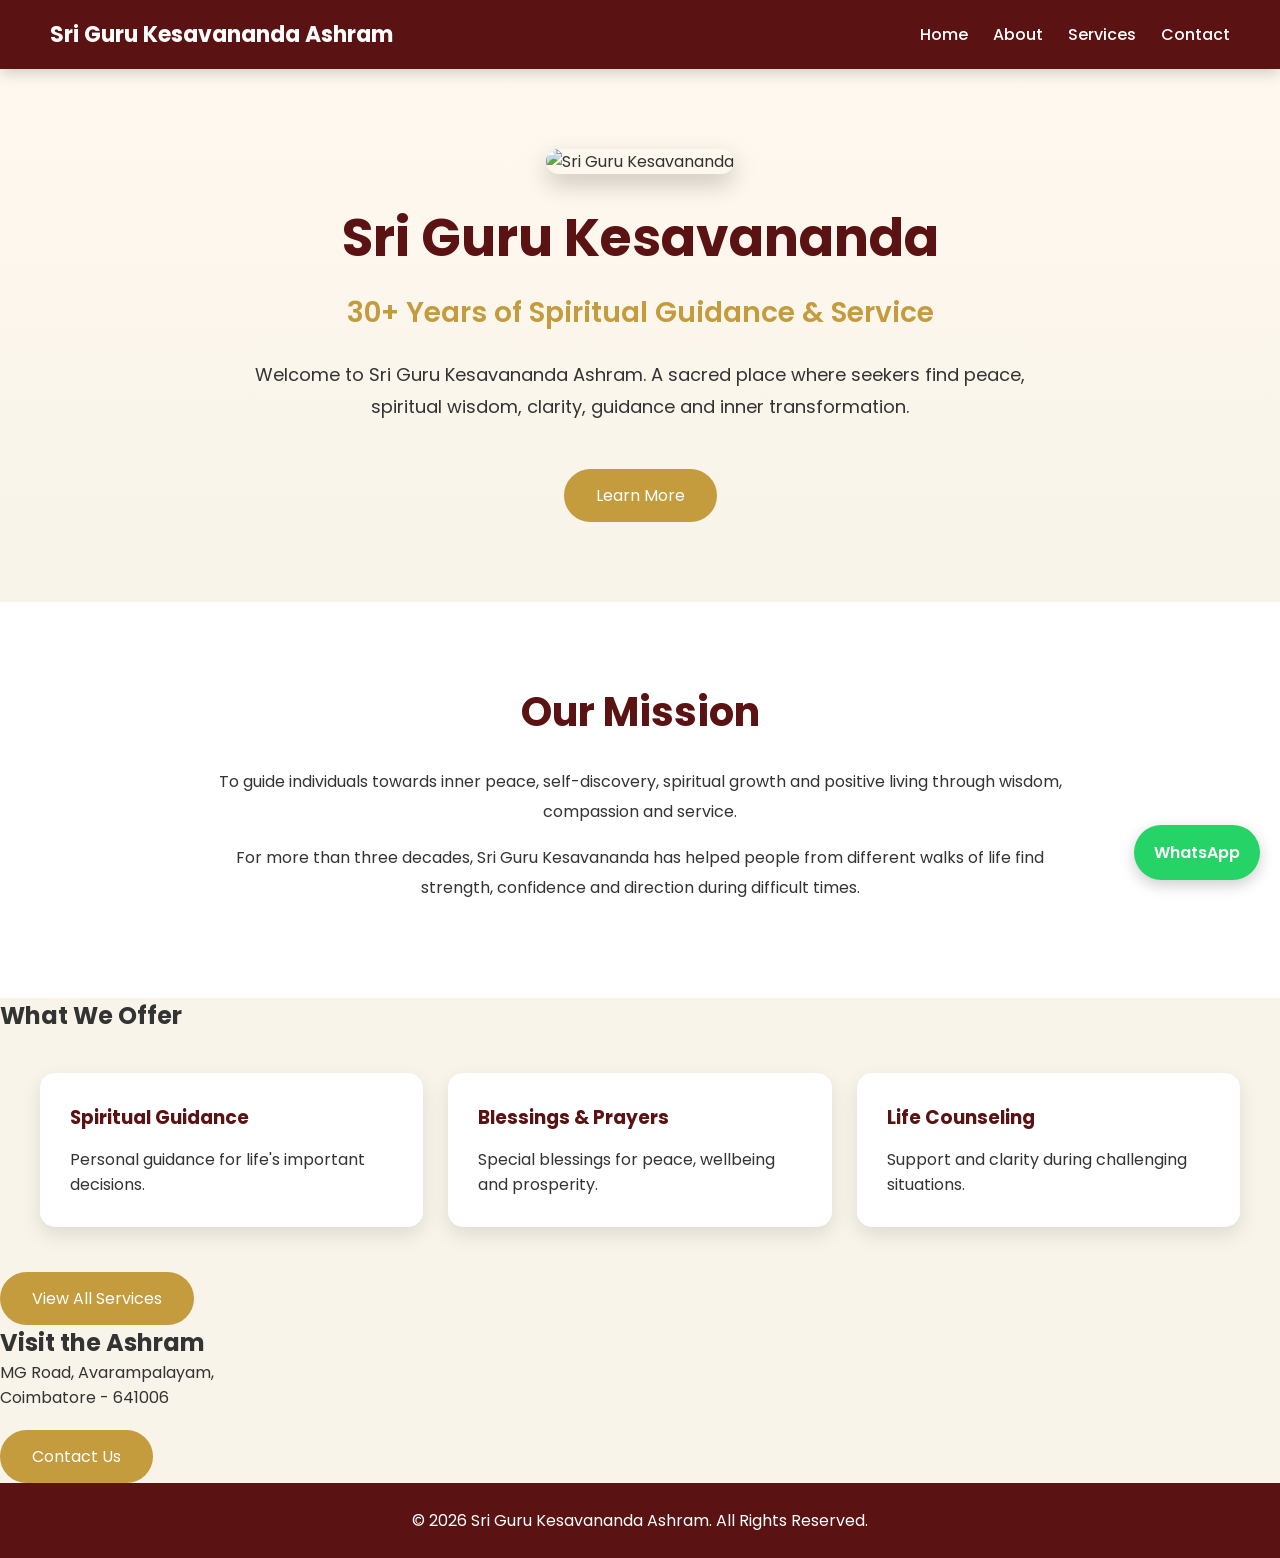
==== index.html @ 55d25a9f "Add files via upload" ====
<!DOCTYPE html>
<html lang="en">

<head>
<meta charset="UTF-8">
<meta name="viewport" content="width=device-width, initial-scale=1.0">

<title>Sri Guru Kesavananda Ashram</title>

<link rel="preconnect" href="https://fonts.googleapis.com">
<link rel="preconnect" href="https://fonts.gstatic.com" crossorigin>

<link href="https://fonts.googleapis.com/css2?family=Poppins:wght@300;400;500;600;700&display=swap" rel="stylesheet">

<link rel="stylesheet" href="style.css">

</head>

<body>

<nav>

<div class="logo">
Sri Guru Kesavananda Ashram
</div>

<ul>
<li><a href="index.html">Home</a></li>
<li><a href="about.html">About</a></li>
<li><a href="services.html">Services</a></li>
<li><a href="contact.html">Contact</a></li>
</ul>

</nav>

<section class="hero">

<div class="hero-content">

<img src="images/guruji.jpg.png" alt="Sri Guru Kesavananda" class="guru-img">

<h1>Sri Guru Kesavananda</h1>

<h3>30+ Years of Spiritual Guidance & Service</h3>

<p>
Welcome to Sri Guru Kesavananda Ashram.
A sacred place where seekers find peace, spiritual wisdom,
clarity, guidance and inner transformation.
</p>

<a href="about.html" class="btn">
Learn More
</a>

</div>

</section>

<section class="about">

<h2>Our Mission</h2>

<p>
To guide individuals towards inner peace, self-discovery,
spiritual growth and positive living through wisdom,
compassion and service.
</p>

<p>
For more than three decades, Sri Guru Kesavananda has helped
people from different walks of life find strength,
confidence and direction during difficult times.
</p>

</section>

<section class="services-preview">

<h2>What We Offer</h2>

<div class="service-grid">

<div class="card">
<h3>Spiritual Guidance</h3>
<p>Personal guidance for life's important decisions.</p>
</div>

<div class="card">
<h3>Blessings & Prayers</h3>
<p>Special blessings for peace, wellbeing and prosperity.</p>
</div>

<div class="card">
<h3>Life Counseling</h3>
<p>Support and clarity during challenging situations.</p>
</div>

</div>

<br>

<a href="services.html" class="btn">
View All Services
</a>

</section>

<section class="contact-preview">

<h2>Visit the Ashram</h2>

<p>
MG Road, Avarampalayam,<br>
Coimbatore - 641006
</p>

<a href="contact.html" class="btn">
Contact Us
</a>

</section>

<a href="https://wa.me/919360560989" target="_blank" class="whatsapp">
WhatsApp
</a>

<footer>
© 2026 Sri Guru Kesavananda Ashram. All Rights Reserved.
</footer>

</body>

</html>
---- style.css ----
*{
    margin:0;
    padding:0;
    box-sizing:border-box;
}

html{
    scroll-behavior:smooth;
}

body{
    font-family:'Poppins',sans-serif;
    background:#f8f4ea;
    color:#333;
}

/* Navbar */

nav{
    background:#5b1212;
    color:white;
    display:flex;
    justify-content:space-between;
    align-items:center;
    padding:18px 50px;
    position:sticky;
    top:0;
    z-index:1000;
    box-shadow:0 3px 15px rgba(0,0,0,0.2);
}

.logo{
    font-size:22px;
    font-weight:700;
}

nav ul{
    display:flex;
    list-style:none;
}

nav ul li{
    margin-left:25px;
}

nav ul li a{
    color:white;
    text-decoration:none;
    font-weight:500;
    transition:0.3s;
}

nav ul li a:hover{
    color:#d6b35d;
}

/* Hero */

.hero{
    padding:80px 20px;
    text-align:center;
    background:linear-gradient(to bottom,#fff8ee,#f8f4ea);
}

.guru-img{
    width:350px;
    max-width:90%;
    border-radius:20px;
    box-shadow:0 10px 25px rgba(0,0,0,0.2);
}

.hero h1{
    margin-top:25px;
    color:#5b1212;
    font-size:52px;
}

.hero h3{
    margin-top:15px;
    color:#c49b3d;
    font-size:28px;
    font-weight:600;
}

.hero p{
    max-width:800px;
    margin:25px auto;
    font-size:18px;
    line-height:1.8;
}

/* Button */

.btn{
    display:inline-block;
    background:#c49b3d;
    color:white;
    text-decoration:none;
    padding:14px 32px;
    border-radius:40px;
    margin-top:20px;
    transition:0.3s;
}

.btn:hover{
    background:#a8842e;
    transform:translateY(-3px);
}

/* Sections */

.about,
.services,
.contact{
    padding:80px 20px;
    text-align:center;
}

.about{
    background:white;
}

.about h2,
.services h2,
.contact h2{
    color:#5b1212;
    font-size:40px;
    margin-bottom:25px;
}

.about p{
    max-width:850px;
    margin:15px auto;
    line-height:1.9;
}

/* Services */

.service-grid{
    display:grid;
    grid-template-columns:repeat(auto-fit,minmax(250px,1fr));
    gap:25px;
    max-width:1200px;
    margin:auto;
    margin-top:40px;
}

.card{
    background:white;
    padding:30px;
    border-radius:15px;
    box-shadow:0 8px 20px rgba(0,0,0,0.1);
    transition:0.3s;
}

.card:hover{
    transform:translateY(-8px);
}

.card h3{
    color:#5b1212;
    margin-bottom:15px;
}

/* Contact */

.contact{
    background:white;
}

.contact p{
    margin:15px 0;
    font-size:18px;
}

/* WhatsApp */

.whatsapp{
    position:fixed;
    right:20px;
    bottom:20px;
    background:#25D366;
    color:white;
    text-decoration:none;
    padding:15px 20px;
    border-radius:50px;
    font-weight:600;
    box-shadow:0 5px 15px rgba(0,0,0,0.2);
}

/* Footer */

footer{
    background:#5b1212;
    color:white;
    text-align:center;
    padding:25px;
}

/* Mobile */

@media(max-width:768px){

    nav{
        flex-direction:column;
        padding:20px;
    }

    nav ul{
        margin-top:15px;
        flex-wrap:wrap;
        justify-content:center;
    }

    nav ul li{
        margin:10px;
    }

    .hero h1{
        font-size:36px;
    }

    .hero h3{
        font-size:22px;
    }

    .guru-img{
        width:260px;
    }

}
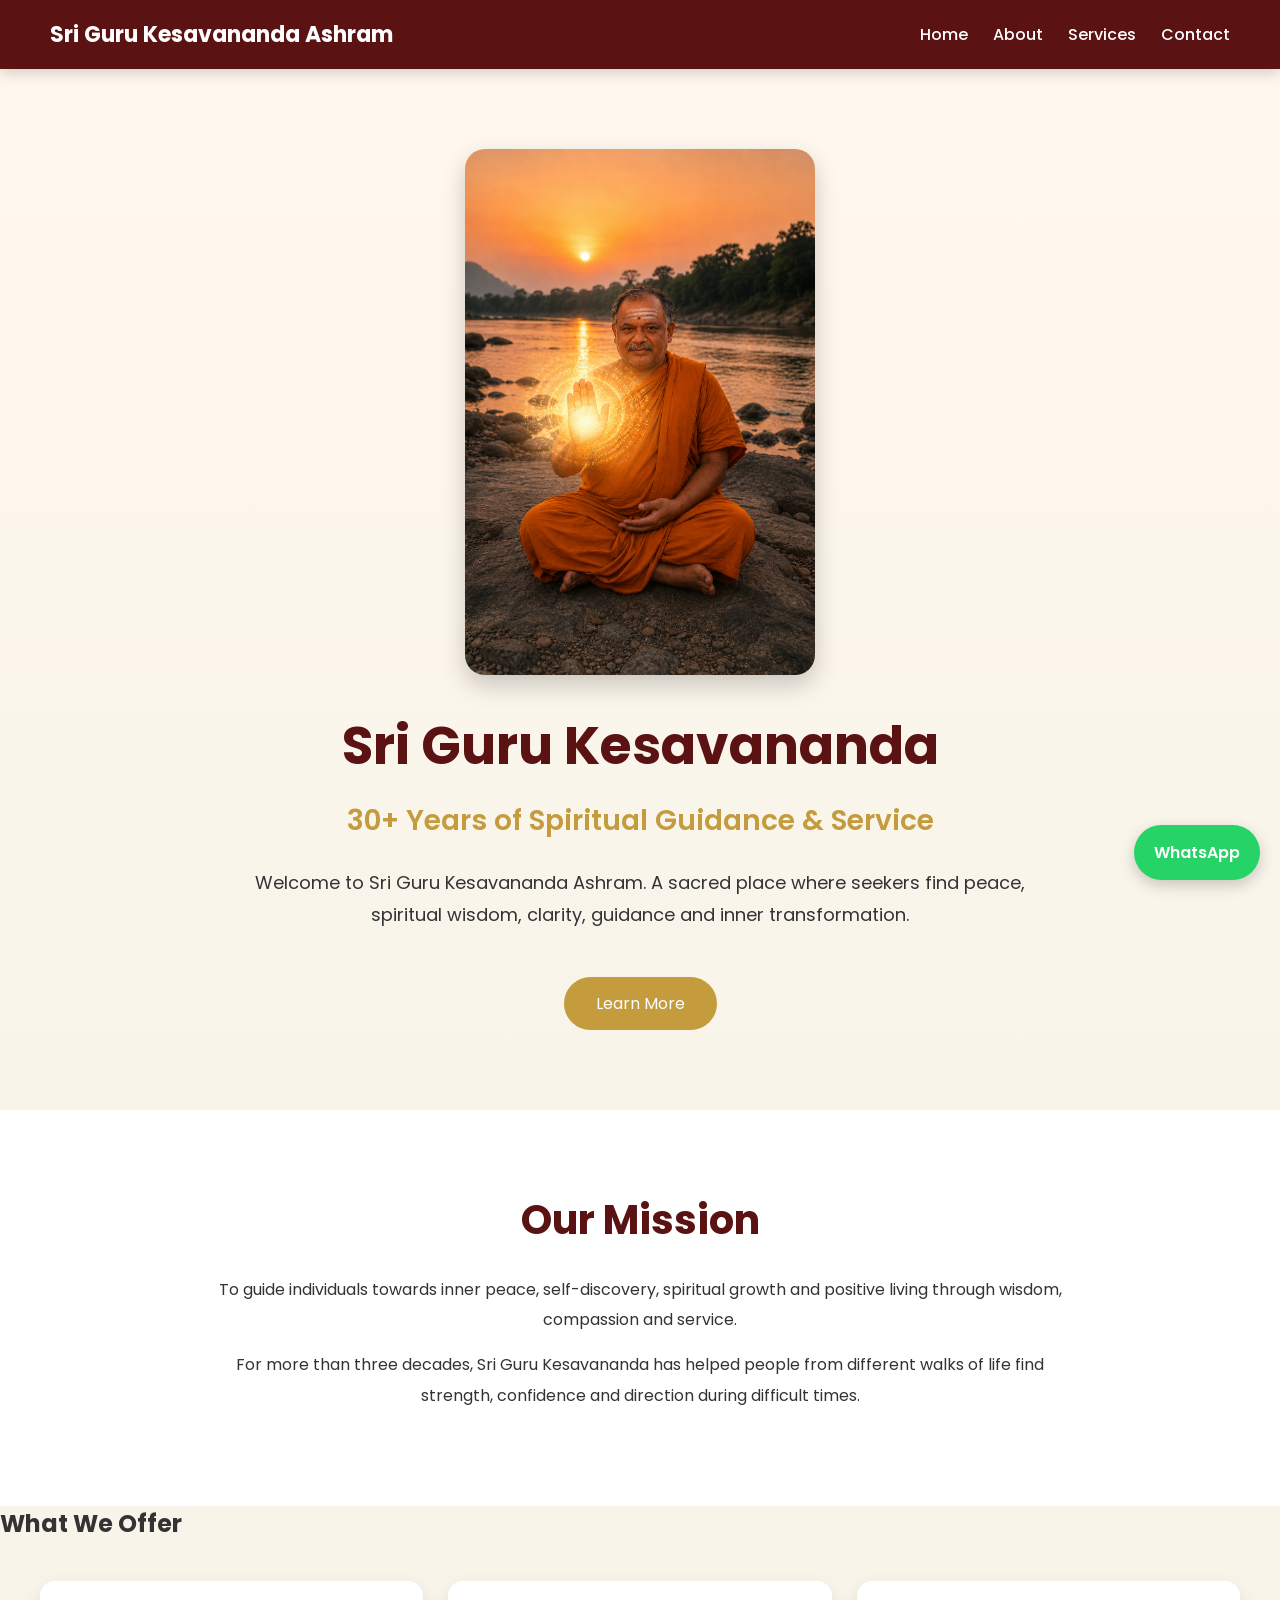
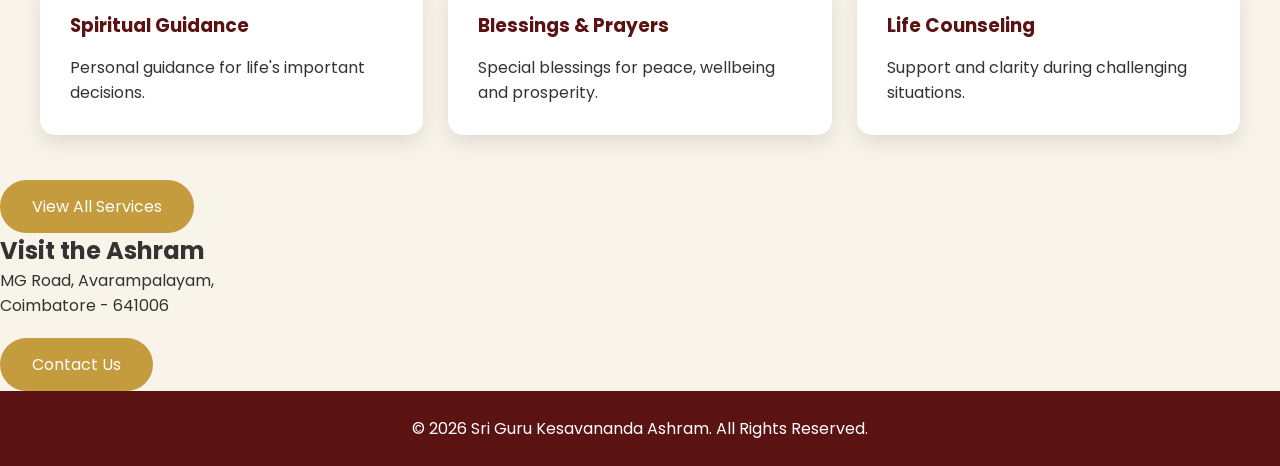
==== commit 965d1098: "Add files via upload" ====
--- a/index.html
+++ b/index.html
@@ -37,7 +37,7 @@
 
 <div class="hero-content">
 
-<img src="images/guruji.jpg.png" alt="Sri Guru Kesavananda" class="guru-img">
+<img src="guruji.jpg.png" alt="Sri Guru Kesavananda" class="guru-img">
 
 <h1>Sri Guru Kesavananda</h1>
 
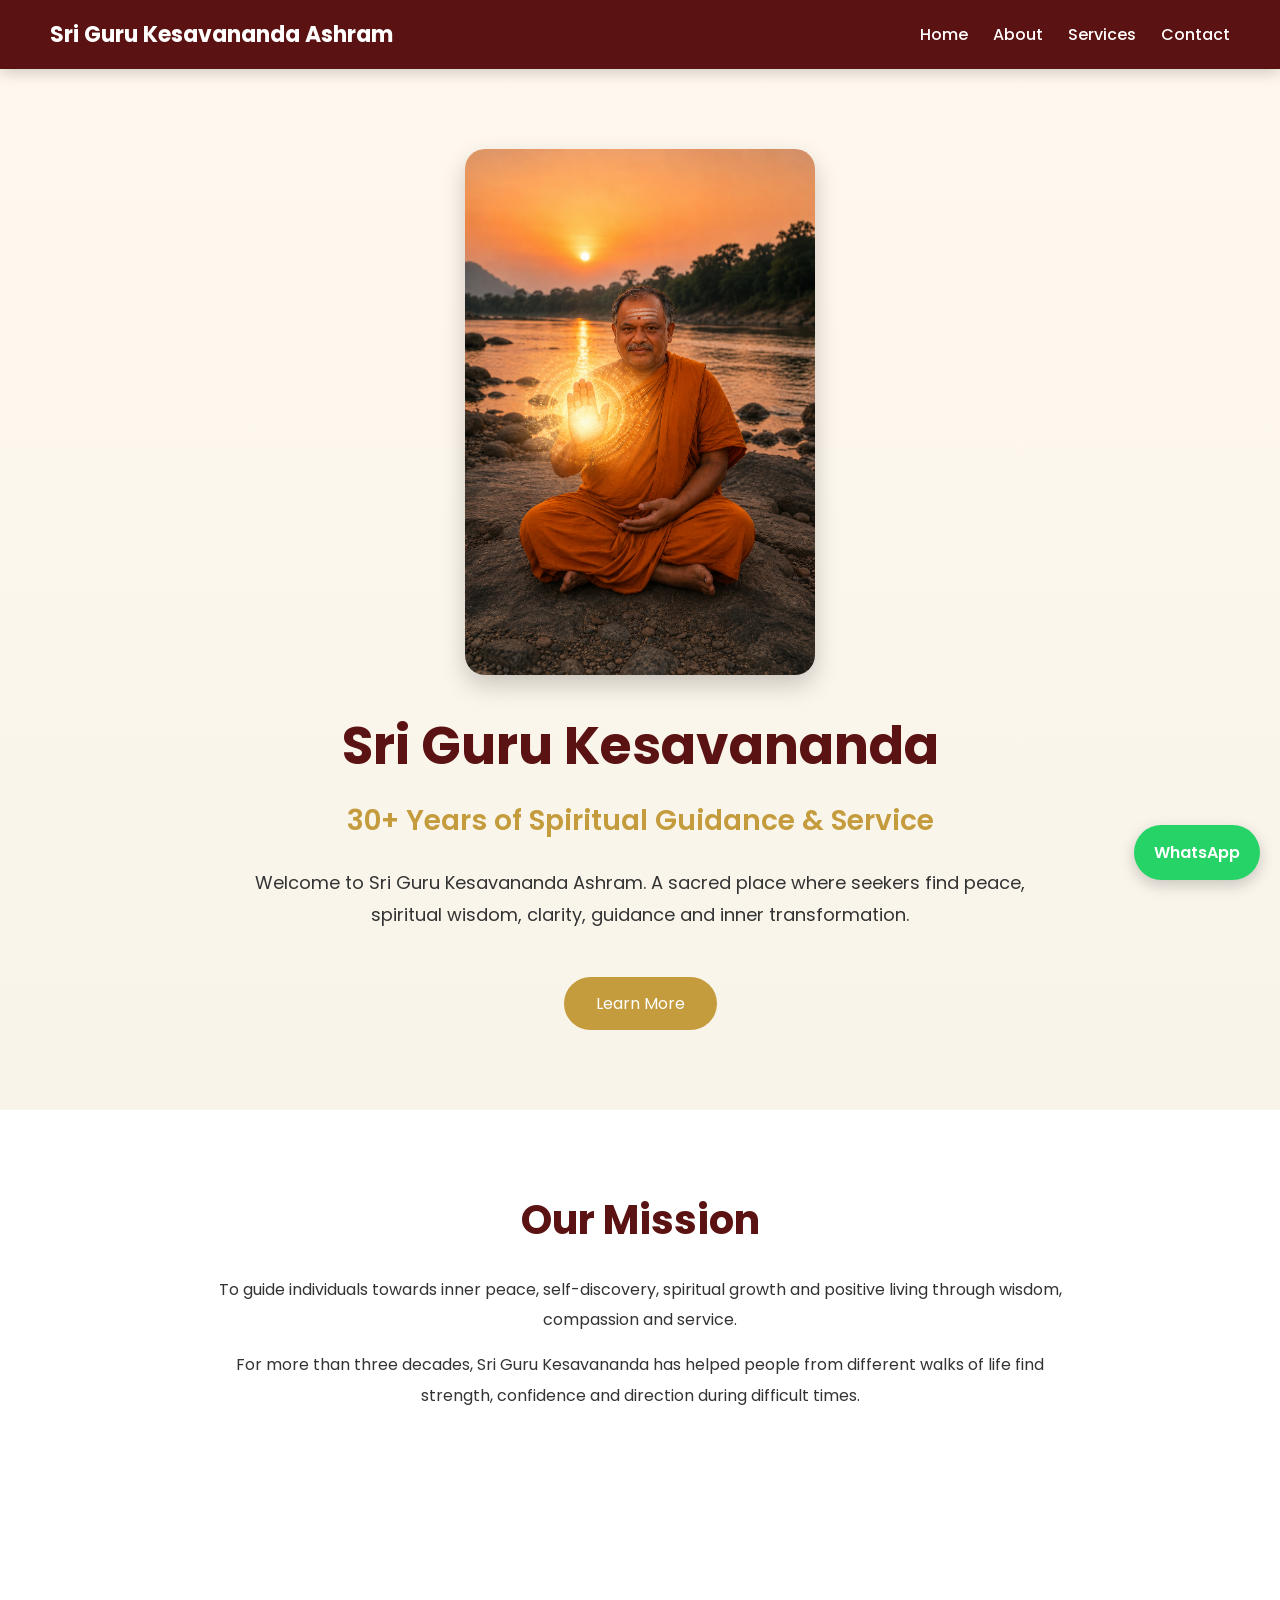
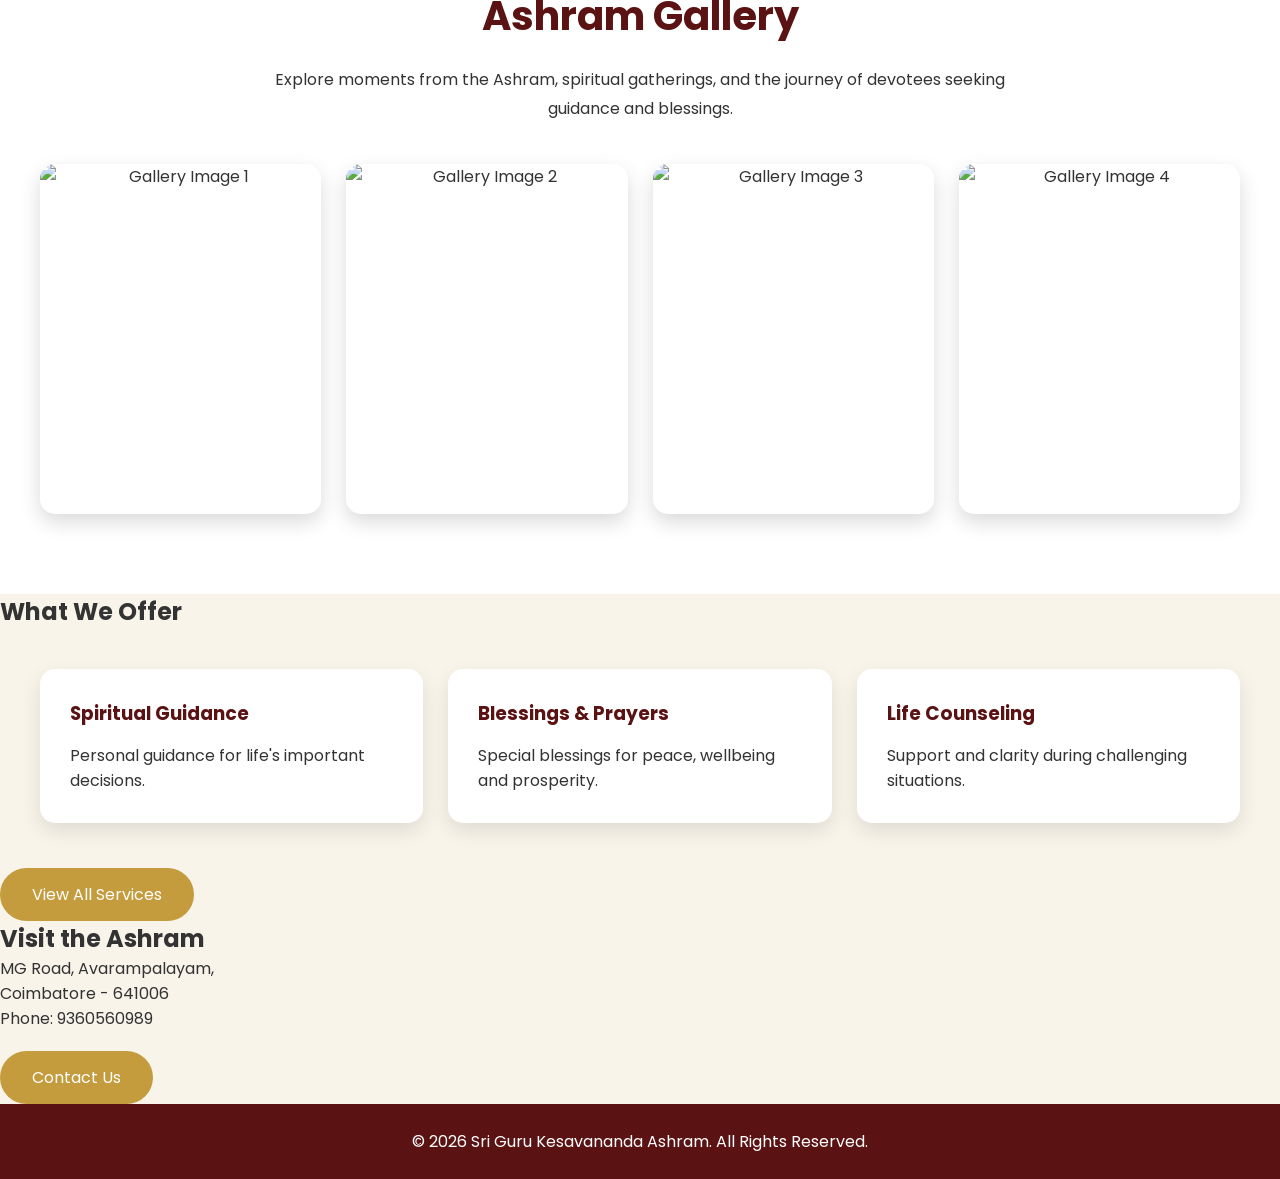
==== commit 58b380ad: "Add files via upload" ====
--- a/index.html
+++ b/index.html
@@ -75,6 +75,26 @@
 
 </section>
 
+<section class="gallery">
+
+<h2>Ashram Gallery</h2>
+
+<p>
+Explore moments from the Ashram, spiritual gatherings,
+and the journey of devotees seeking guidance and blessings.
+</p>
+
+<div class="gallery-grid">
+
+<img src="images/guruji1.jpg" alt="Gallery Image 1">
+<img src="images/guruji2.jpg" alt="Gallery Image 2">
+<img src="images/guruji3.jpg" alt="Gallery Image 3">
+<img src="images/guruji4.jpg" alt="Gallery Image 4">
+
+</div>
+
+</section>
+
 <section class="services-preview">
 
 <h2>What We Offer</h2>
@@ -115,6 +135,10 @@
 Coimbatore - 641006
 </p>
 
+<p>
+Phone: 9360560989
+</p>
+
 <a href="contact.html" class="btn">
 Contact Us
 </a>
--- a/style.css
+++ b/style.css
@@ -228,4 +228,43 @@
         width:260px;
     }
 
+}/* Gallery */
+
+.gallery{
+    background:white;
+    padding:80px 20px;
+    text-align:center;
+}
+
+.gallery h2{
+    color:#5b1212;
+    font-size:40px;
+    margin-bottom:20px;
+}
+
+.gallery p{
+    max-width:800px;
+    margin:0 auto 40px auto;
+    line-height:1.8;
+}
+
+.gallery-grid{
+    display:grid;
+    grid-template-columns:repeat(auto-fit,minmax(250px,1fr));
+    gap:25px;
+    max-width:1200px;
+    margin:auto;
+}
+
+.gallery-grid img{
+    width:100%;
+    height:350px;
+    object-fit:cover;
+    border-radius:15px;
+    box-shadow:0 8px 20px rgba(0,0,0,0.15);
+    transition:0.3s;
+}
+
+.gallery-grid img:hover{
+    transform:scale(1.03);
 }
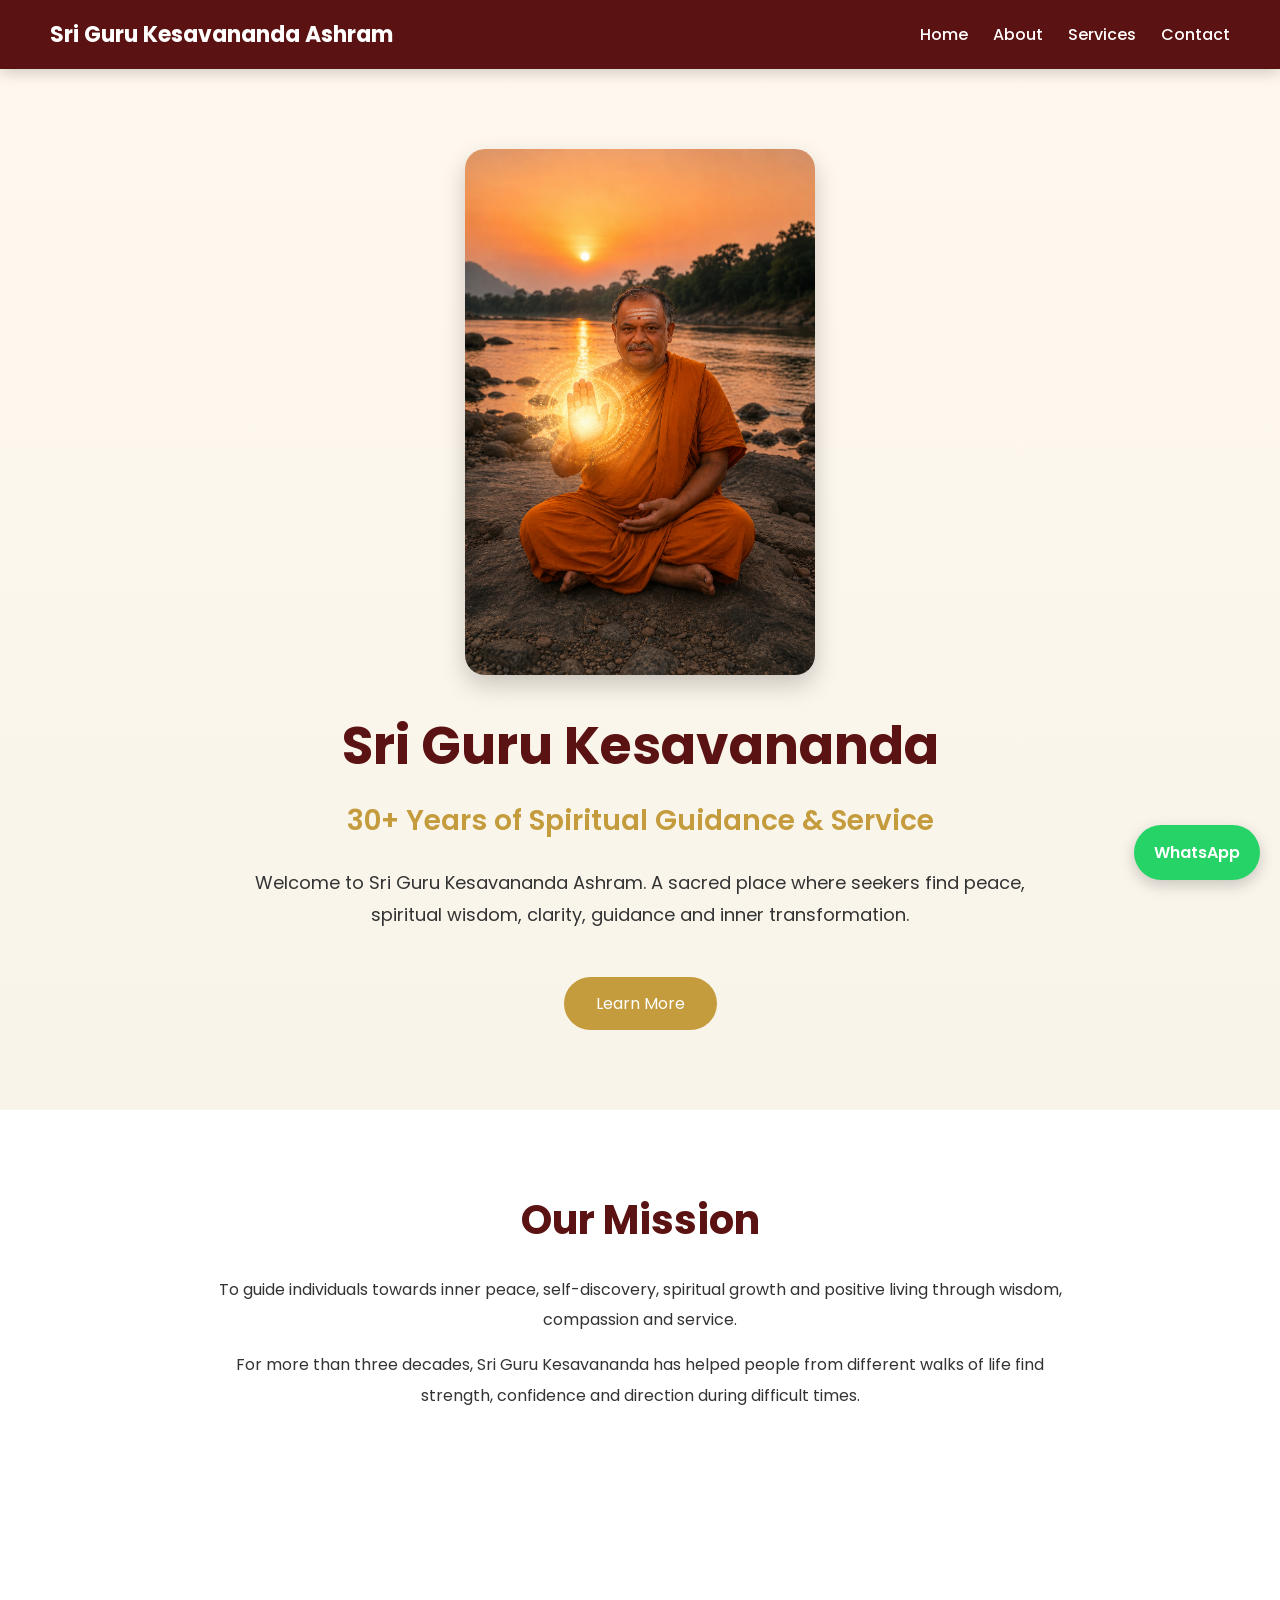
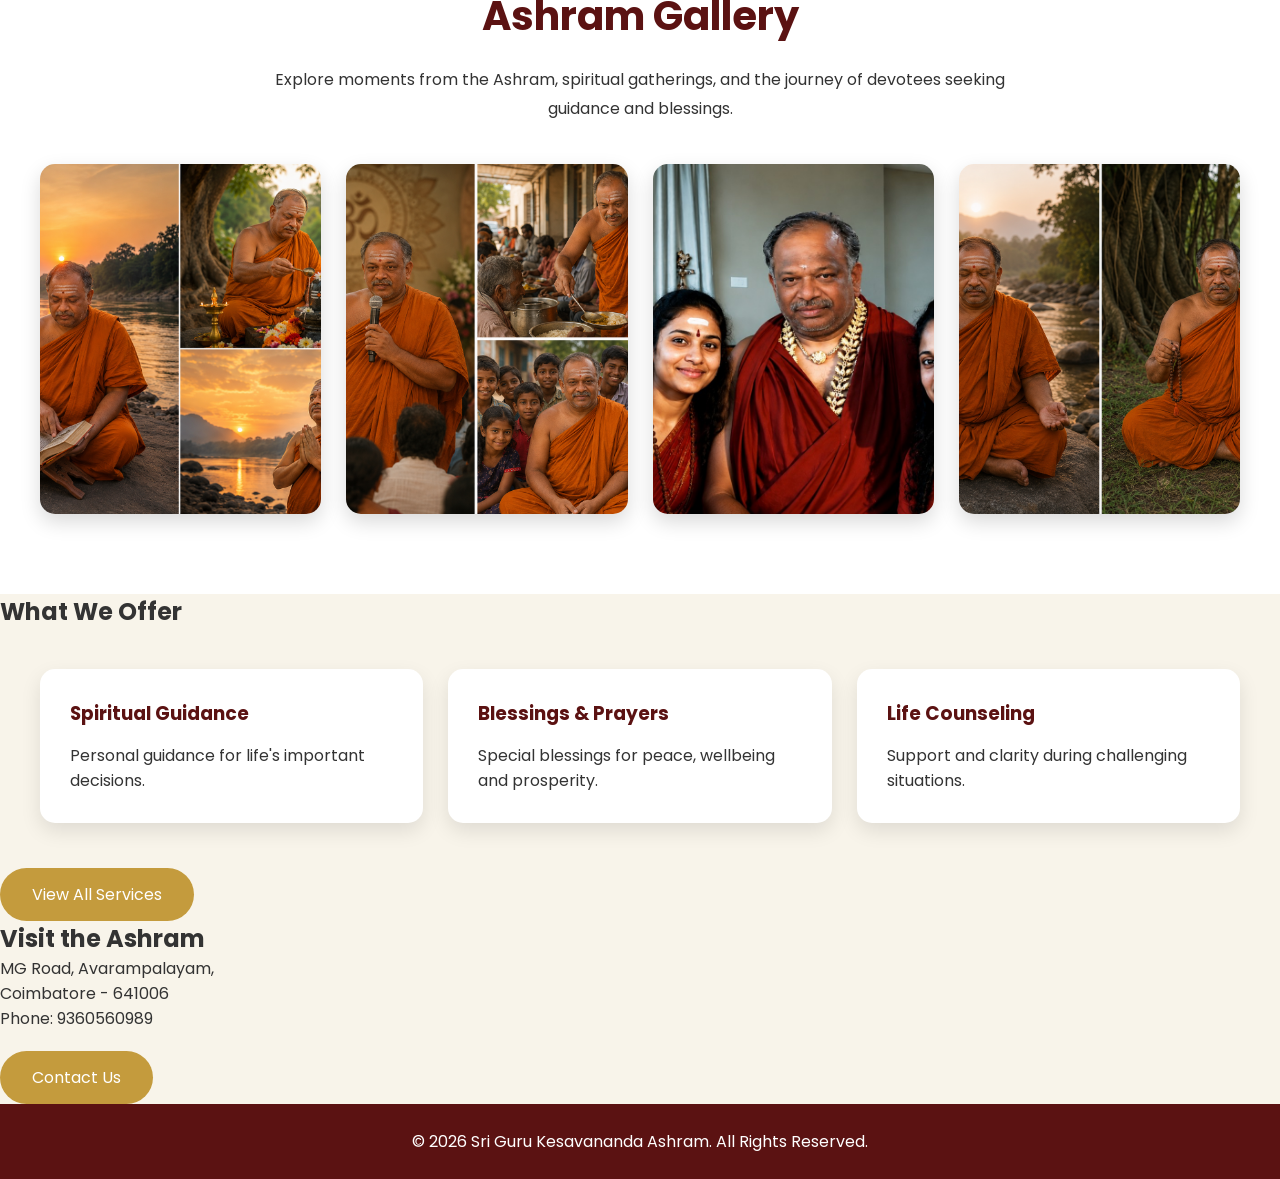
==== commit 2da06069: "Add files via upload" ====
--- a/index.html
+++ b/index.html
@@ -86,10 +86,10 @@
 
 <div class="gallery-grid">
 
-<img src="images/guruji1.jpg" alt="Gallery Image 1">
-<img src="images/guruji2.jpg" alt="Gallery Image 2">
-<img src="images/guruji3.jpg" alt="Gallery Image 3">
-<img src="images/guruji4.jpg" alt="Gallery Image 4">
+<img src="guruji1.jpg.png" alt="Gallery Image 1">
+<img src="guruji2.jpg.png" alt="Gallery Image 2">
+<img src="guruji3.jpg.jpeg" alt="Gallery Image 3">
+<img src="guruji4.jpg.png" alt="Gallery Image 4">
 
 </div>
 
@@ -155,4 +155,4 @@
 
 </body>
 
-</html>+</html> 
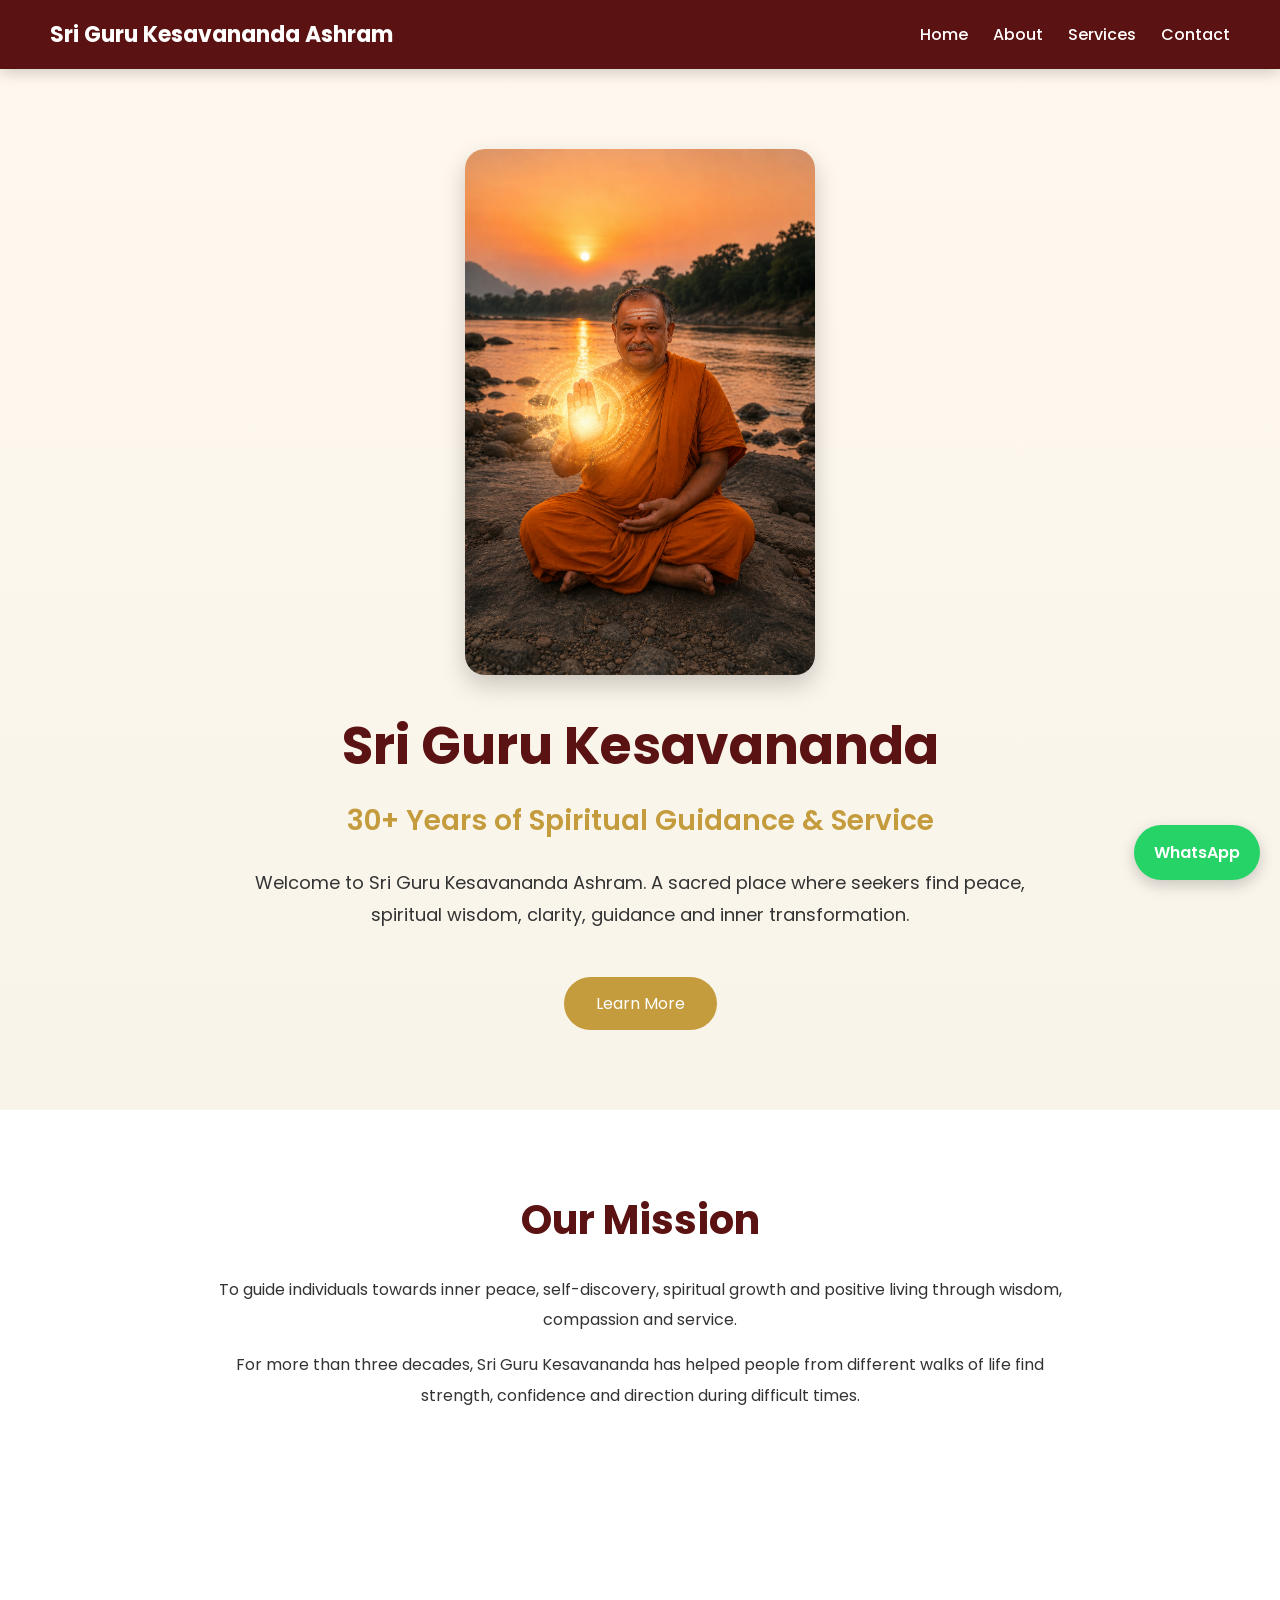
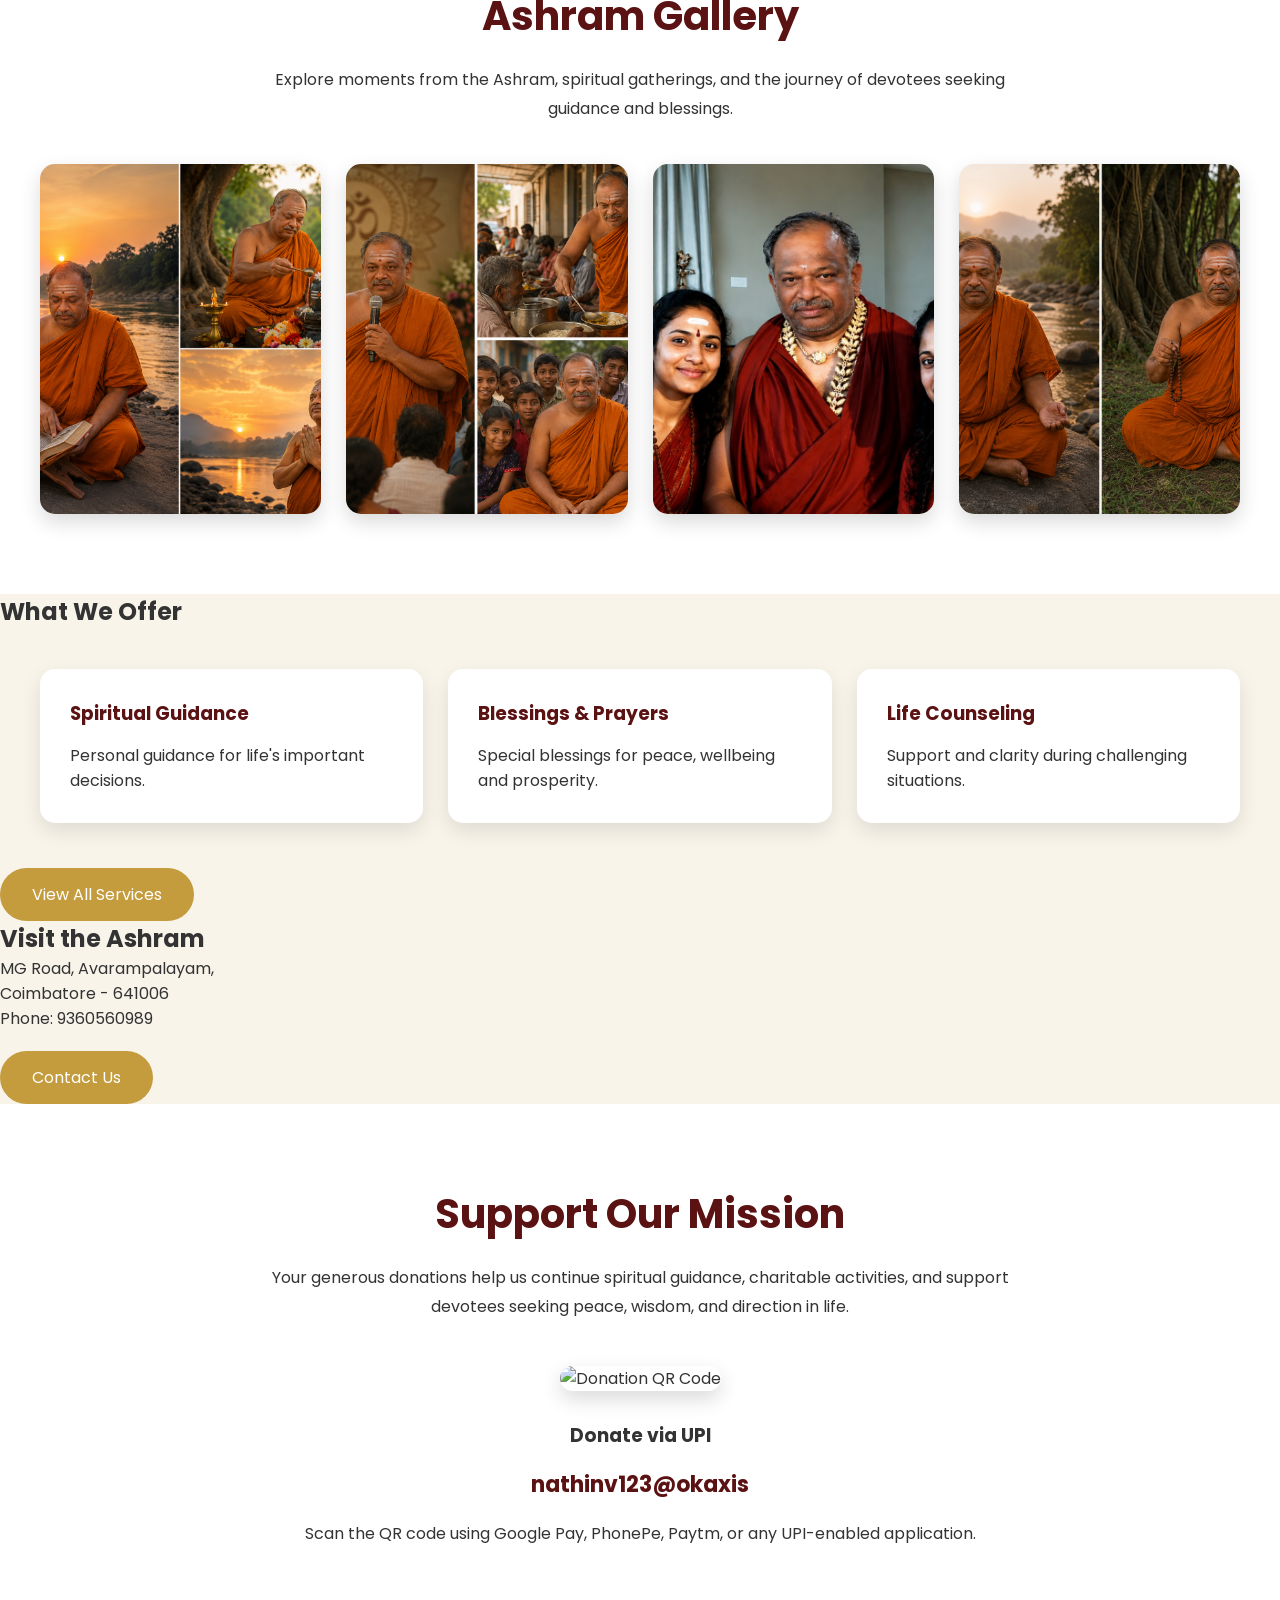
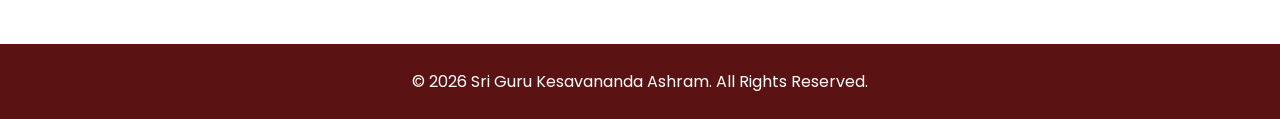
==== commit 626a4b2d: "Add files via upload" ====
--- a/index.html
+++ b/index.html
@@ -91,7 +91,7 @@
 <img src="guruji3.jpg.jpeg" alt="Gallery Image 3">
 <img src="guruji4.jpg.png" alt="Gallery Image 4">
 
-</div>
+</div>  
 
 </section>
 
@@ -148,7 +148,30 @@
 <a href="https://wa.me/919360560989" target="_blank" class="whatsapp">
 WhatsApp
 </a>
+<section class="donation">
 
+<h2>Support Our Mission</h2>
+
+<p>
+Your generous donations help us continue spiritual guidance,
+charitable activities, and support devotees seeking peace,
+wisdom, and direction in life.
+</p>
+
+<img src="donation-qr.png" alt="Donation QR Code" class="donation-qr">
+
+<h3>Donate via UPI</h3>
+
+<p class="upi-id">
+nathinv123@okaxis
+</p>
+
+<p>
+Scan the QR code using Google Pay, PhonePe, Paytm,
+or any UPI-enabled application.
+</p>
+
+</section>
 <footer>
 © 2026 Sri Guru Kesavananda Ashram. All Rights Reserved.
 </footer>
--- a/style.css
+++ b/style.css
@@ -267,4 +267,36 @@
 
 .gallery-grid img:hover{
     transform:scale(1.03);
+}/* Donation Section */
+
+.donation{
+    background:#fff;
+    padding:80px 20px;
+    text-align:center;
+}
+
+.donation h2{
+    color:#5b1212;
+    font-size:40px;
+    margin-bottom:20px;
+}
+
+.donation p{
+    max-width:800px;
+    margin:15px auto;
+    line-height:1.8;
+}
+
+.donation-qr{
+    width:280px;
+    max-width:90%;
+    margin:30px 0;
+    border-radius:15px;
+    box-shadow:0 8px 20px rgba(0,0,0,0.15);
+}
+
+.upi-id{
+    font-size:22px;
+    font-weight:700;
+    color:#5b1212;
 }
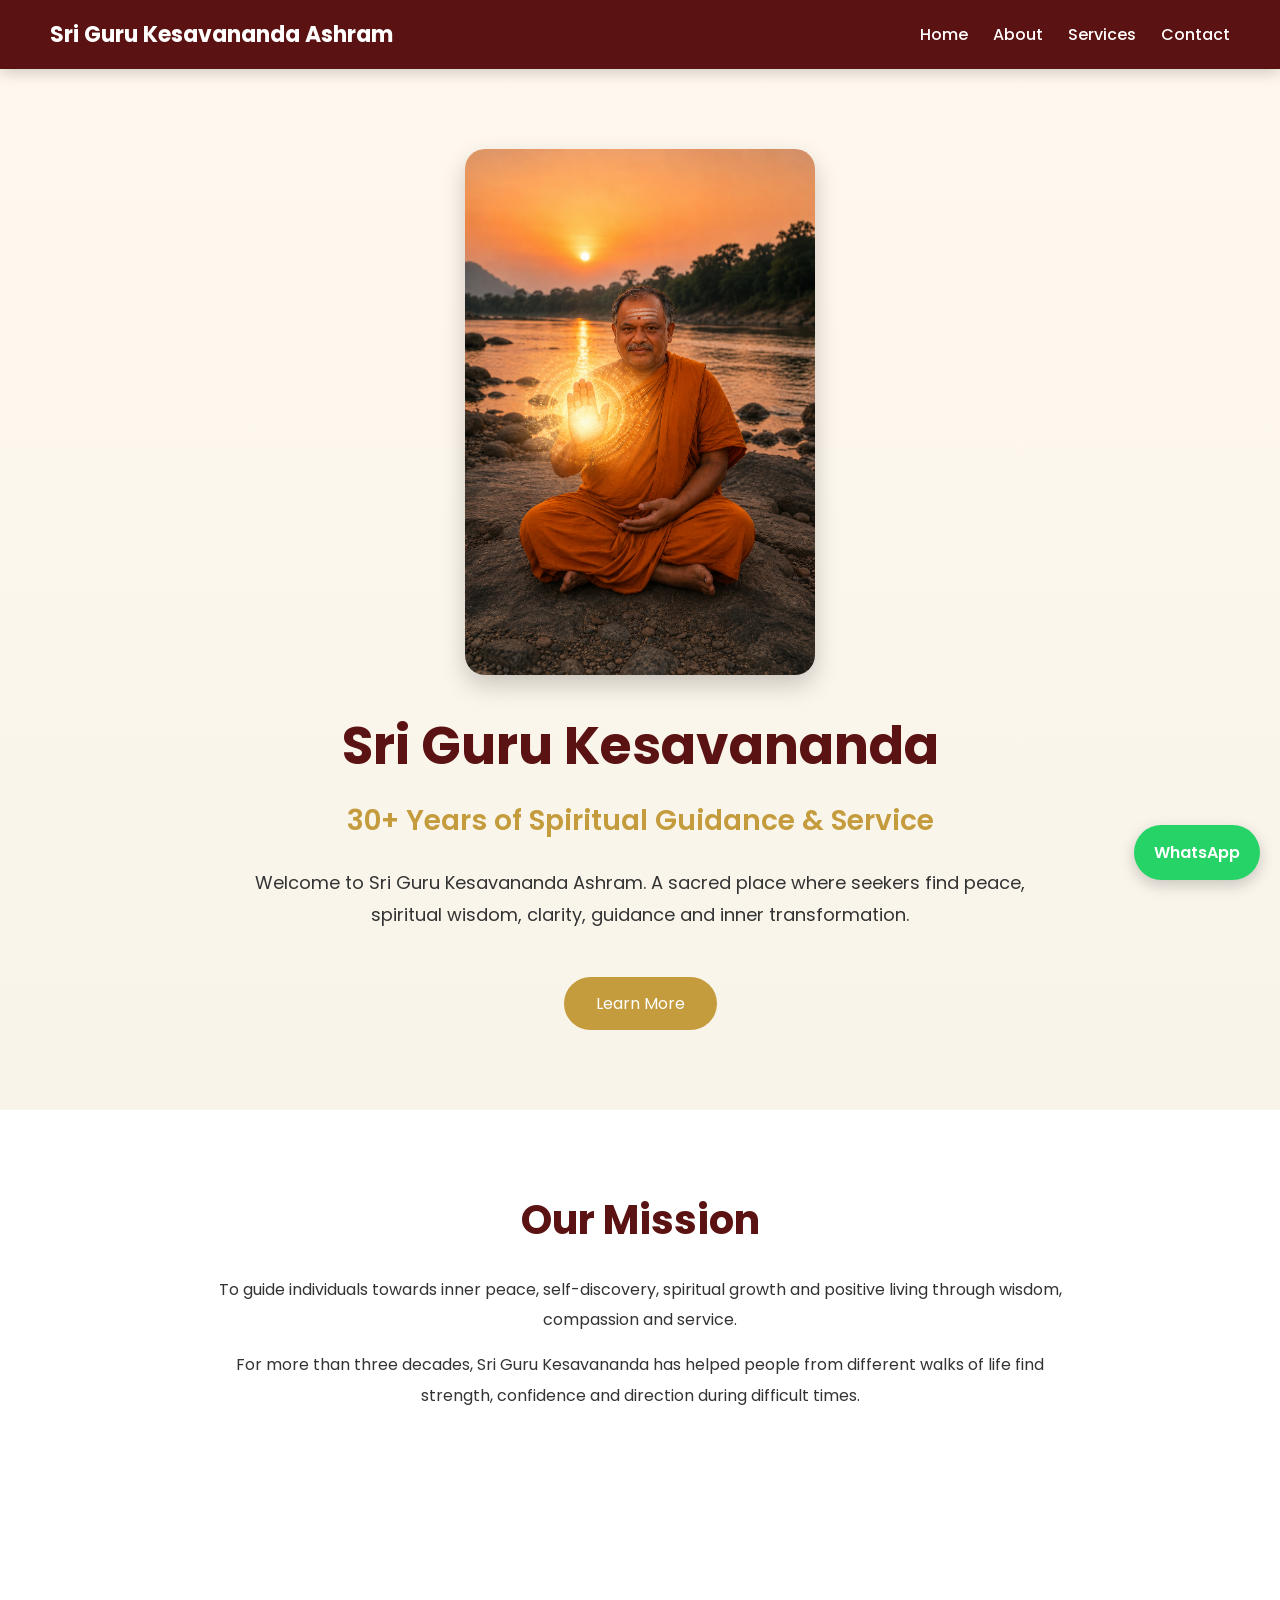
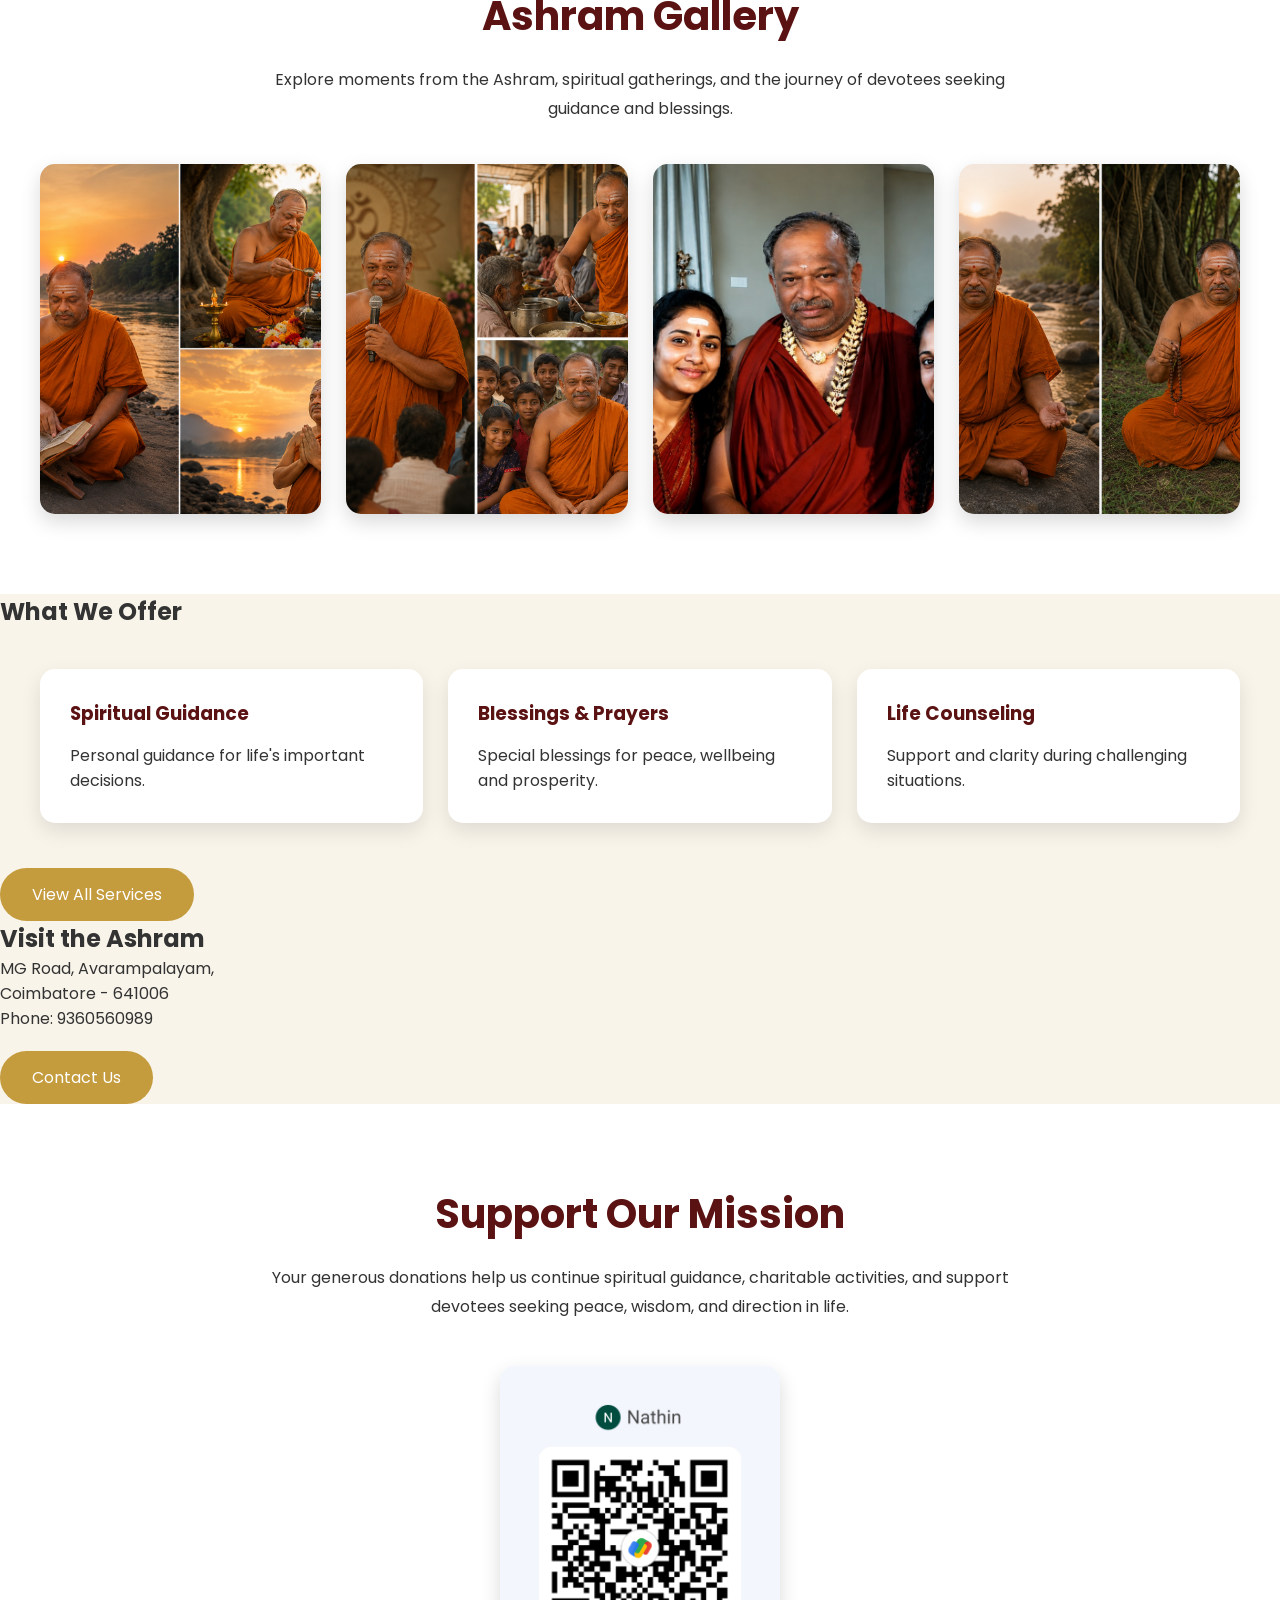
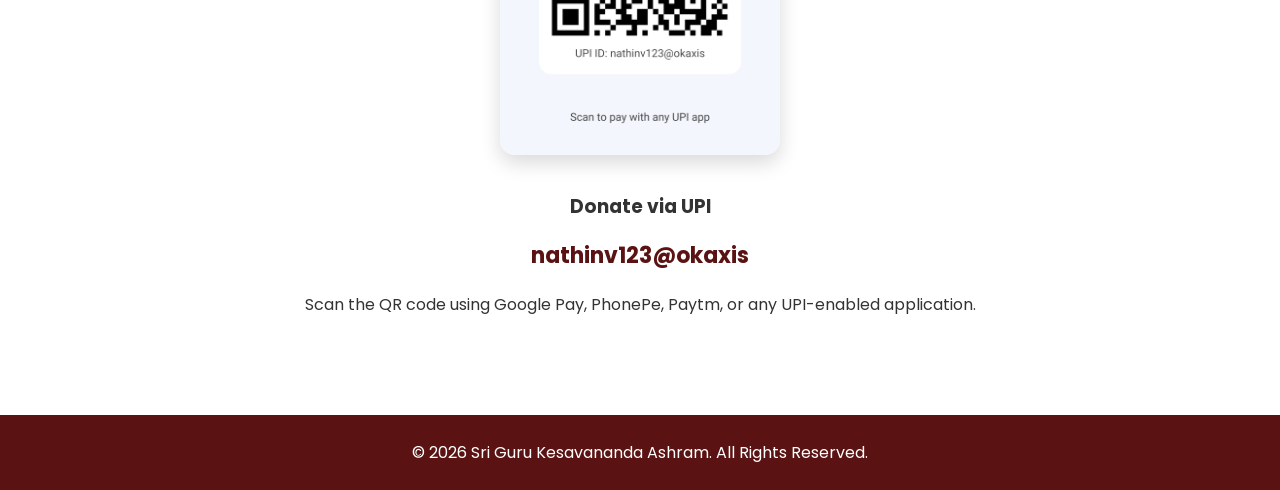
==== commit 86615ce9: "Add files via upload" ====
--- a/index.html
+++ b/index.html
@@ -158,7 +158,7 @@
 wisdom, and direction in life.
 </p>
 
-<img src="donation-qr.png" alt="Donation QR Code" class="donation-qr">
+<img src="donation-qr.png.jpeg" alt="Donation QR Code" class="donation-qr">
 
 <h3>Donate via UPI</h3>
 
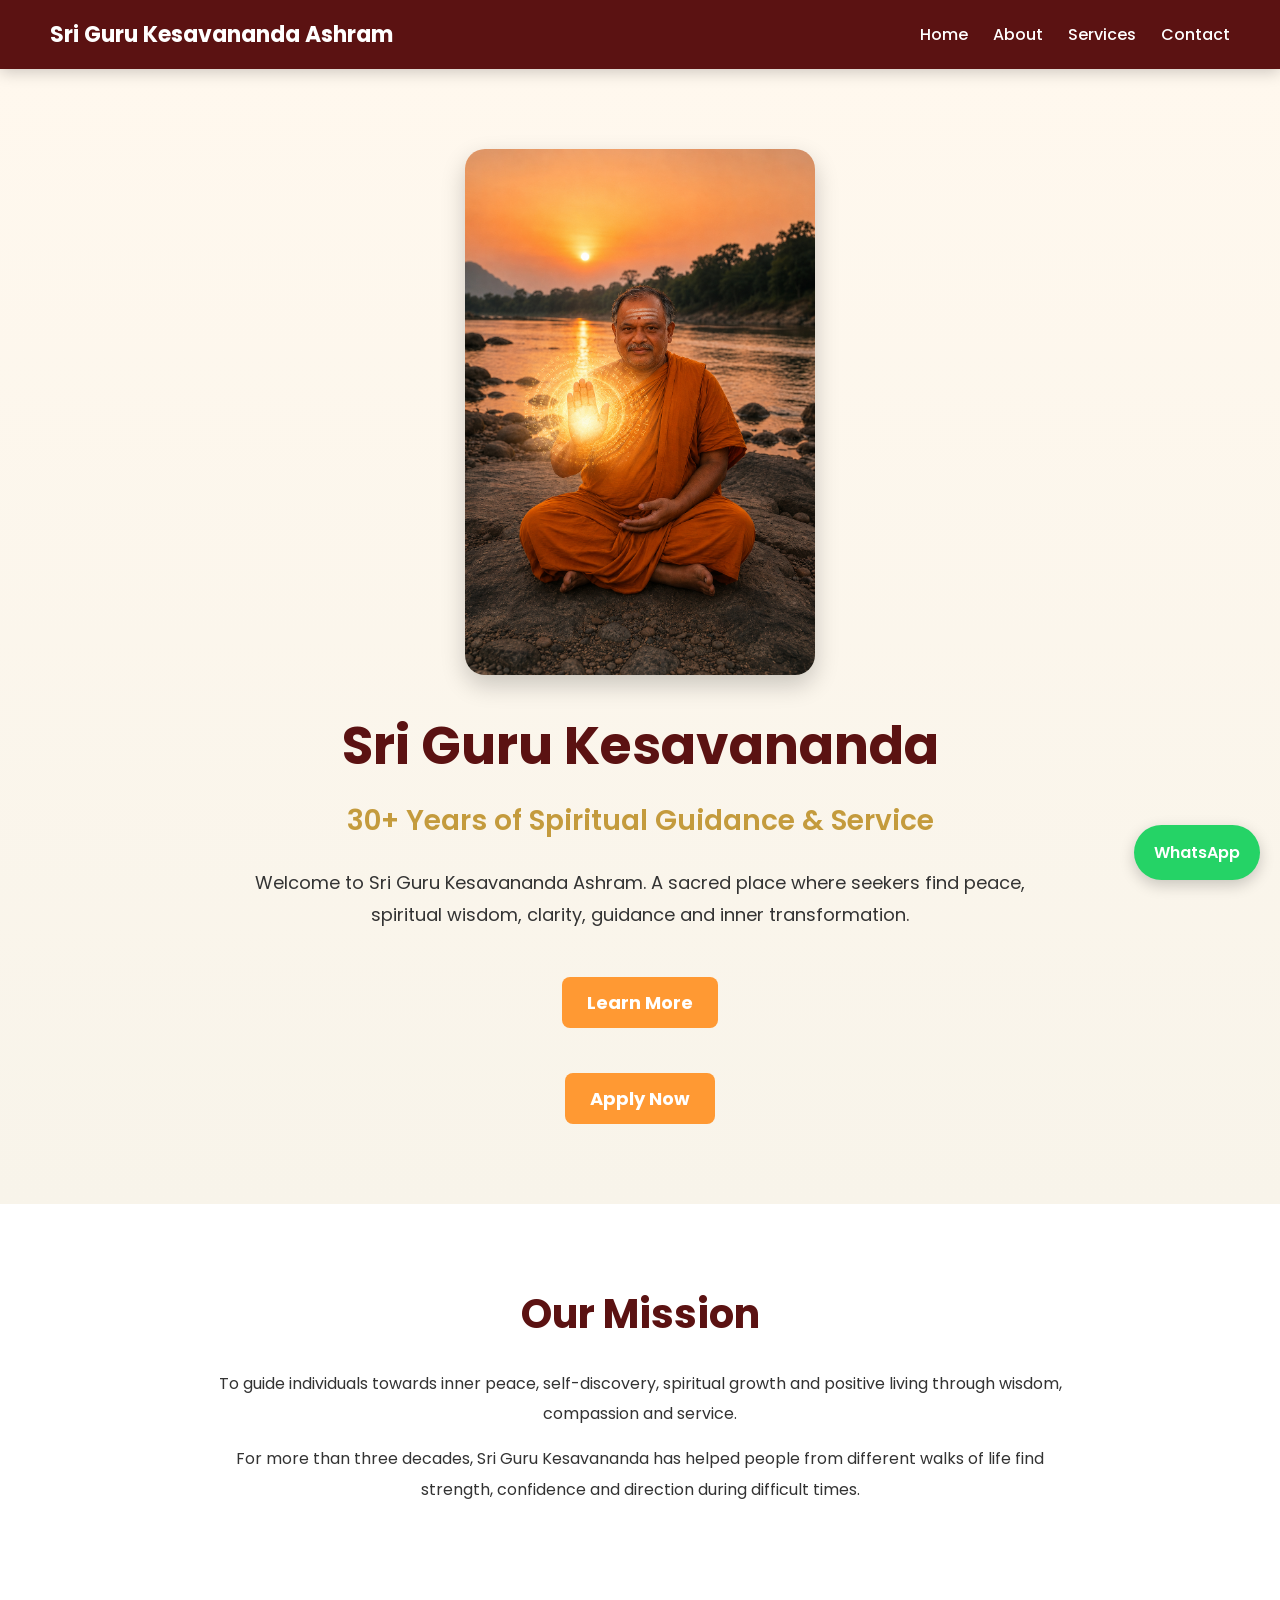
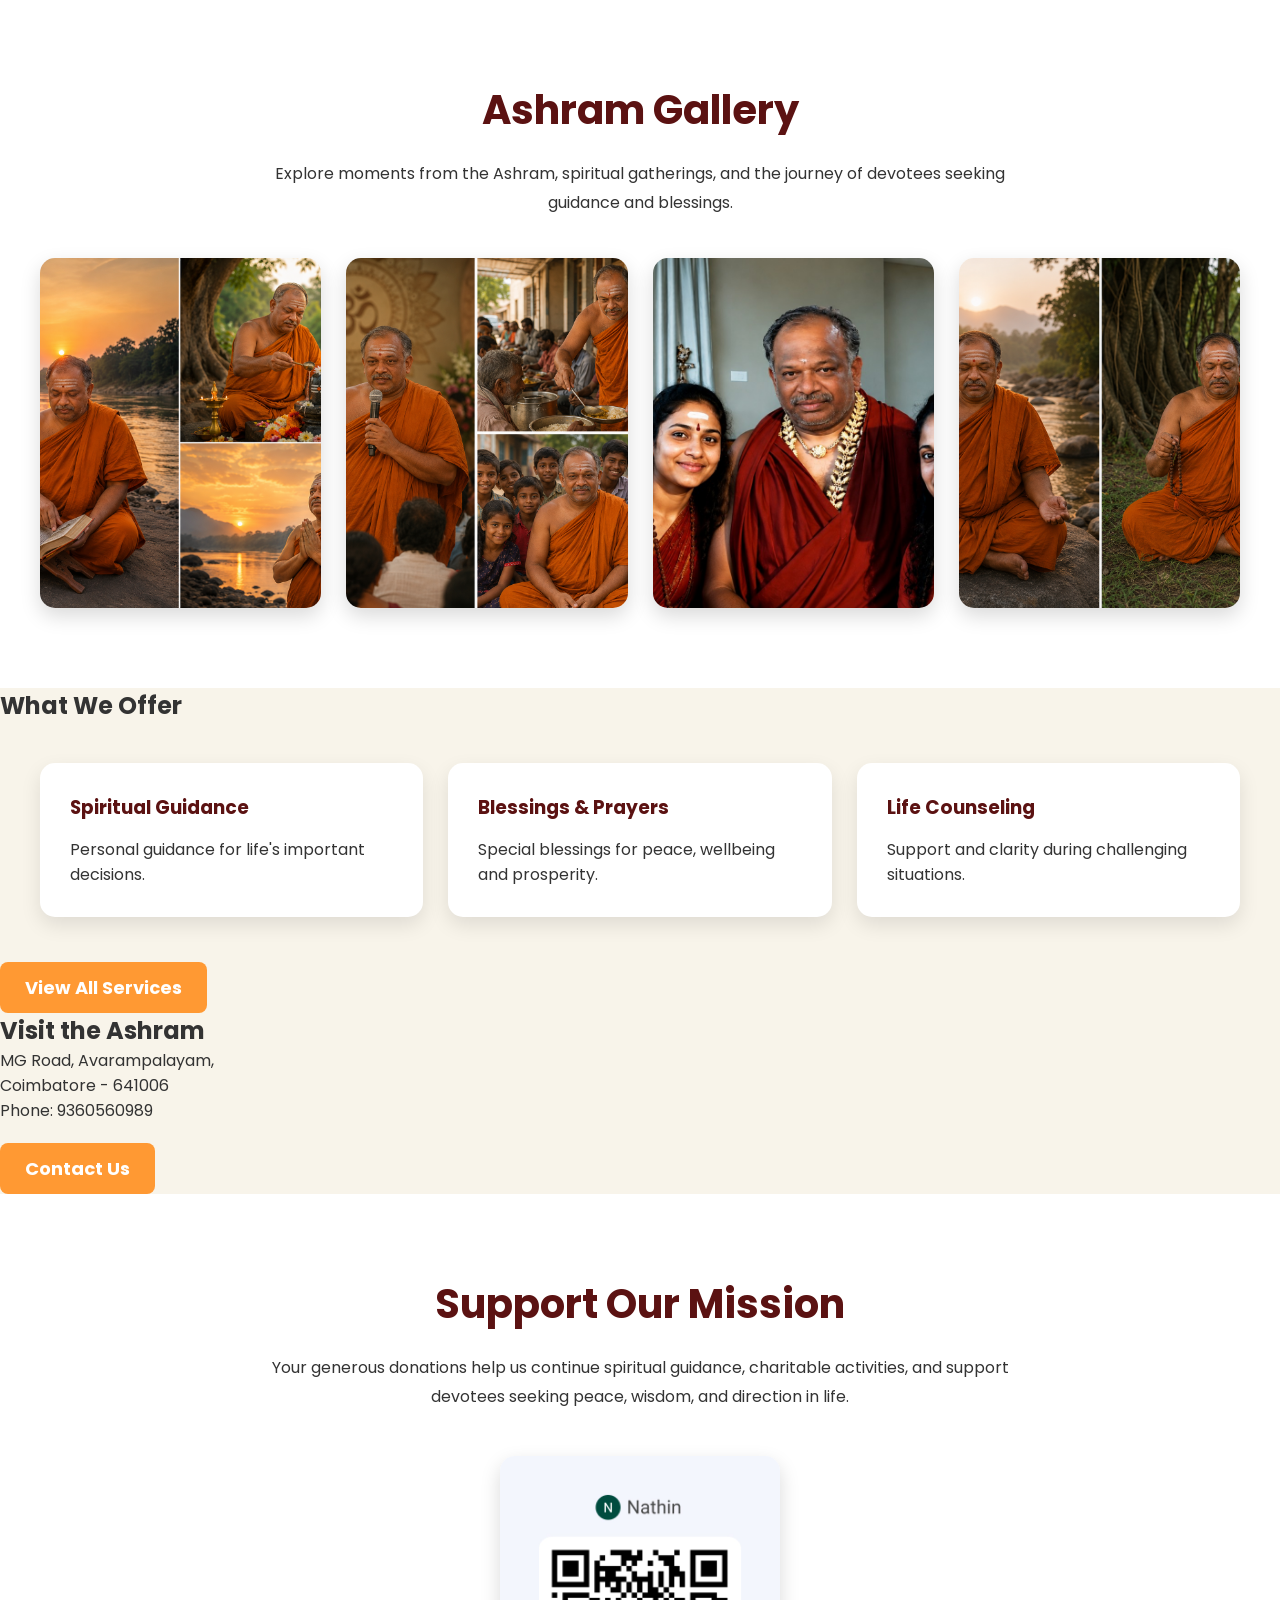
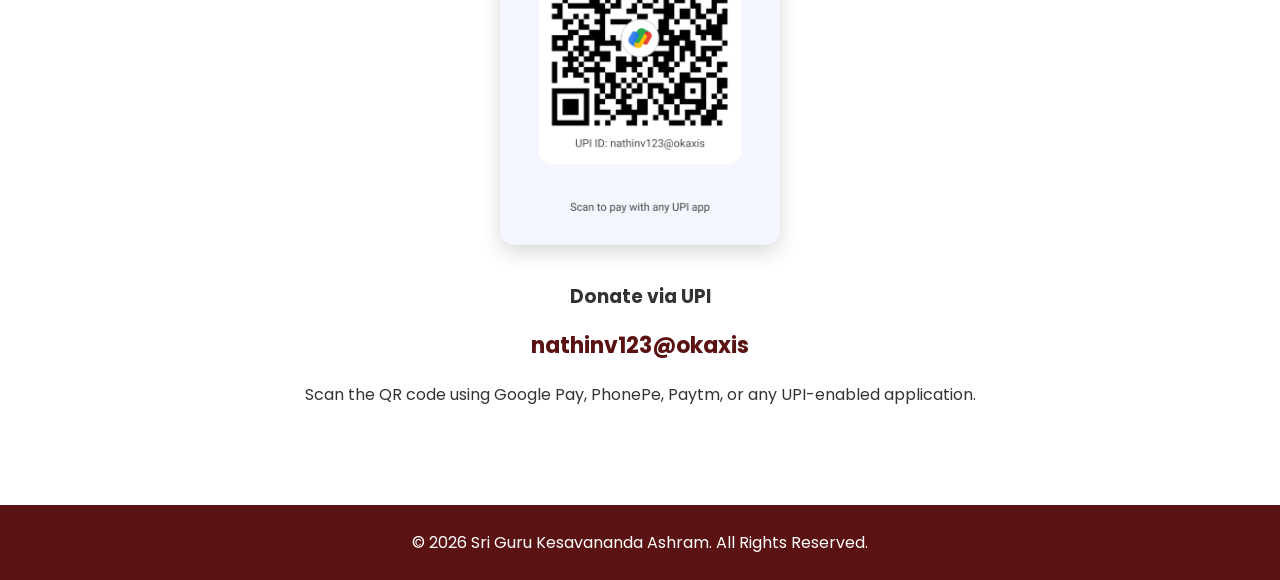
==== commit 147816a7: "Add files via upload" ====
--- a/index.html
+++ b/index.html
@@ -52,7 +52,13 @@
 <a href="about.html" class="btn">
 Learn More
 </a>
+<br><br>
 
+<a href="https://docs.google.com/forms/d/e/1FAIpQLSeClOlEEnLe3Q6nUrPq-kjyyhTdvpCjUARHSdXj_L49GwGHlQ/viewform?usp=publish-editor"
+target="_blank"
+class="btn">
+Apply Now
+</a>
 </div>
 
 </section>
--- a/style.css
+++ b/style.css
@@ -299,4 +299,16 @@
     font-size:22px;
     font-weight:700;
     color:#5b1212;
+}
+.btn{
+    background:#ff9933;
+    color:white;
+    padding:12px 25px;
+    text-decoration:none;
+    border-radius:8px;
+    font-size:18px;
+    font-weight:bold;
+}
+.btn:hover{
+    background:#e67e22;
 }
